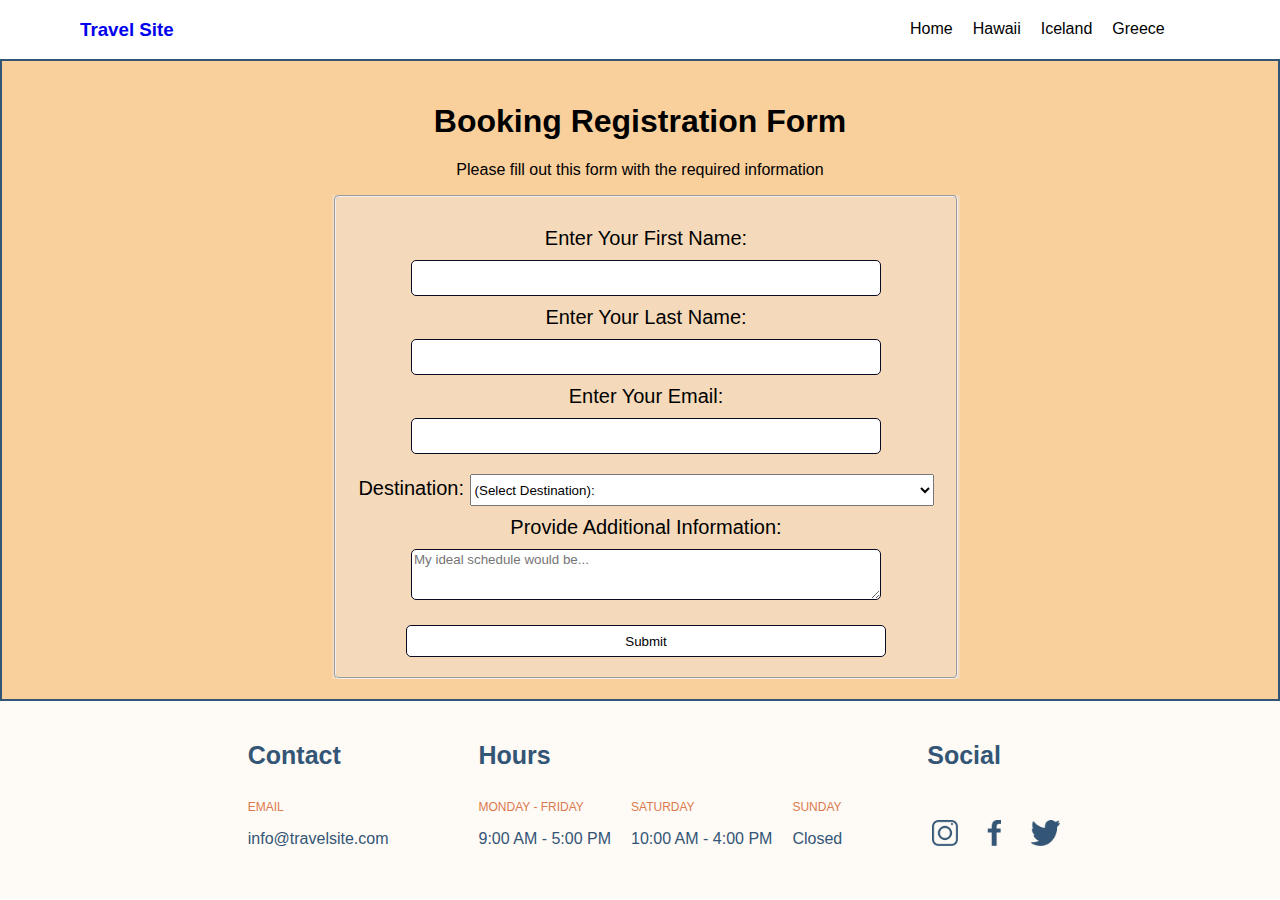
==== Howard-Yen-travelsite/pages/GetStarted.html @ abac66bd "Adding <Diving Deeper> Suggested Features" ====
<!DOCTYPE html>
<html lang="en">
    <head>
        <meta charset="UTF-8">
        <meta name="viewport" content="width=device-width, initial-scale=1.0">
        <link rel="stylesheet" type="text/css" href="../css/global.css">
        <link rel="stylesheet" type="text/css" href="../css/GetStarted.css">
        <title>Travel Site - Get Started Page</title>
    </head>

    <body>
        <!-- Header -->
        <div class="header">
            <h3 class="header_title"><a href="../index.html" class="header_link">Travel Site</a></h3>
        
            <!-- Header Right Hand Side -->
            <div class="header_right">
                <ul class="header_list">
                    <a href="../index.html" class="header_itemlink"><li class="header_listitem">Home</li></a>
                    <a href="./hawaii.html" class="header_itemlink"><li class="header_listitem">Hawaii</li></a>
                    <a href="./iceland.html" class="header_itemlink"><li class="header_listitem">Iceland</li></a>
                    <a href="./greece.html" class="header_itemlink"><li class="header_listitem">Greece</li></a>
                </ul>
            </div>
        
        </div>

        <!-- GetStarted Container -->
        <div class="GetStarted_container">
            <h1>Booking Registration Form</h1>
            <p>Please fill out this form with the required information</p>

            <!-- Registration Form -->
            <form class="GetStarted_form">
                <fieldset class="GetStarted_formfield">

                    <label>
                        Enter Your First Name:
                        <input type="text" name="form_first-name" required />
                    </label>

                    <label>
                        Enter Your Last Name:
                        <input type="text" name="form_last-name" required />
                    </label>

                    <label>
                        Enter Your Email:
                        <input type="email" name="form_email" required />
                    </label>

                    <label>
                        Destination:
                        <select>
                            <option value="0">(Select Destination):</option>
                            <option value="1">Hawaii</option>
                            <option value="2">Iceland</option>
                            <option value="3">Greece</option>
                        </select>
                    </label>

                    <label>
                        Provide Additional Information:
                        <textarea name="form_addinfo" rows="3" cols="30" placeholder="My ideal schedule would be..."></textarea>
                    </label>
                
                    <input type="submit" value="Submit" />
                
                </fieldset>
            </form>
            

        </div>

        <!-- Footer -->
        <div class="footer">
            <!-- Contact Footer -->
            <div class="footer_contact">
                <h2 class="footer_title">Contact</h2>
                <p class="footer_subtitles">EMAIL</p>
                <p class="footer_description">info@travelsite.com</p>
            </div>

            <!-- Hours Footer -->
            <div class="footer_hours">
                <!-- Hours Footer Title -->
                <h2 class="footer_title">Hours</h2>

                <!-- Hours Footer Content -->
                <div class="footer-hours_content">
                    <!-- Monday to Friday -->
                    <div class="footer_weedays">
                        <p class="footer_subtitles">MONDAY - FRIDAY</p>
                        <p class="footer_description">9:00 AM - 5:00 PM</p>
                    </div>

                    <!-- Saturday -->
                    <div class="footer_saturday">
                        <p class="footer_subtitles">SATURDAY</p>
                        <p class="footer_description">10:00 AM - 4:00 PM</p>
                    </div>

                    <!-- Sunday -->
                    <div class="footer_sunday">
                        <p class="footer_subtitles">SUNDAY</p>
                        <p class="footer_description">Closed</p>
                    </div>
                </div>
                
            </div>

            <!-- Social Footer -->
            <div class="footer_social">
                <h2 class="footer_title">Social</h2>

                <!-- Social Footer Content -->
                <div class="footer-social_content">
                    <a class="footer-social_instagramlogolink" href="https://www.instagram.com/"><img class="footer-social_logoimg" alt="Instagram" src="../assets/images/icon-instagram.png"></a>
                    <a class="footer-social_facebooklogolink" href="https://www.facebook.com/"><img class="footer-social_logoimg" alt="Facebook" src="../assets/images/icon-facebook.png"></a>
                    <a class="footer-social_twitterlogolink" href="https://twitter.com/"><img class="footer-social_logoimg" alt="Twitter" src="../assets/images/icon-twitter.png"></a>
                </div>
                
            </div>
        </div>

    </body>
</html>
---- Howard-Yen-travelsite/css/global.css ----
/* All */
* {
    font-family: Verdana, Geneva, Tahoma, sans-serif;

}

/* Body */
body {
    width: 80rem;
    margin: 0rem;
}

/* Header */
.header {
    width: 100vw;
    background-color: #FFFFFF;
    color: #335576;
    display: flex;
    align-items: center;
}

.header_title {
    margin-left: 5rem;
}

.header_right {
    position: absolute;
    top: 0.25rem;
    left: 54.375rem;
}

.currentactive_page {
    padding-bottom: 0.375rem;
    border-bottom: 0.1875rem solid #DB7A4E;
}

.header_list {
    display: flex;
    flex-direction: row;
    gap: 1.25rem;
    justify-content: flex-end;
}

.header_link, .header_itemlink { 
    text-decoration: none;
    transition: transform .2s;
}

.header_itemlink {
    color: black;
}

.header_title:hover, .header_itemlink:hover {
    transform: scale(1.1);
}

a.header_link:visited {
    color: #335576;
}

a.header_itemlink:visited {
    color: black;
}

.header_listitem {
    list-style: none;
}

/* Footer */
.footer {
    background-color: #FEFAF5;
    color: #335576;
    display: flex;
    flex-direction: row;
    gap: 6.25rem;
    justify-content: center;
    padding-bottom: 3rem;
}

.footer_contact, .footer_hours, .footer_social {
    height: 9.2837rem;
}

.footer_contact {
    position: relative;
    left: 3.125rem;
}

.footer_hours {
    position: relative;
    left: 2.5rem;
}

.footer_social {
    position: relative;
    left: 1.5625rem;
}

.footer_title {
    margin-top: 2.5rem;
    margin-bottom: 1.875rem;
    font-size: 1.5625rem;
}

.footer_subtitles {
    color: #DB7A4E;
    margin-top: 0rem;
    font-size: 0.75rem;
}

.footer-contact_content, .footer-hours_content, .footer-social_content {
    height: 3rem;
}

.footer-hours_content {
    display: flex;
    flex-direction: row;
    gap: 1.25rem;
}

.footer-social_content {
    display: flex;
    flex-direction: row;
    flex-wrap: wrap;
    margin-top: 3.125rem;
}

.footer-social_instagramlogolink {
    position: relative;
    left: 0.3125rem;
    height: 25.85px;
}

.footer-social_facebooklogolink {
    position: relative;
    right: 0.5rem;
    height: 25.85px;
}

.footer-social_twitterlogolink {
    height: 25.85px;
}

.footer-social_logoimg {
    width: 38%;
    height: auto;
}
---- Howard-Yen-travelsite/css/GetStarted.css ----
.GetStarted_container {
    background-color: #f9cf9c;
    text-align: center;
    border: 2px solid #335576;
    padding: 20px 10px;
    color: black;
}

.GetStarted_form {
    background-color: #f4dabb;
    position: relative;
    left: 320px;
    width: 50%;
}

.GetStarted_formfield {
    padding: 20px 10px;
    border-radius: 5px;
}

label {
    display: block;
    font-size: 20px;
    margin: 10px;
}

input,
textarea,
select {
  margin: 10px 0 0 0;
  width: 80%;
  min-height: 2rem;
}

input, textarea {
    background-color: #ffffff;
    border: 1px solid #0a0a23;
    border-radius: 5px;
    color: black;
}
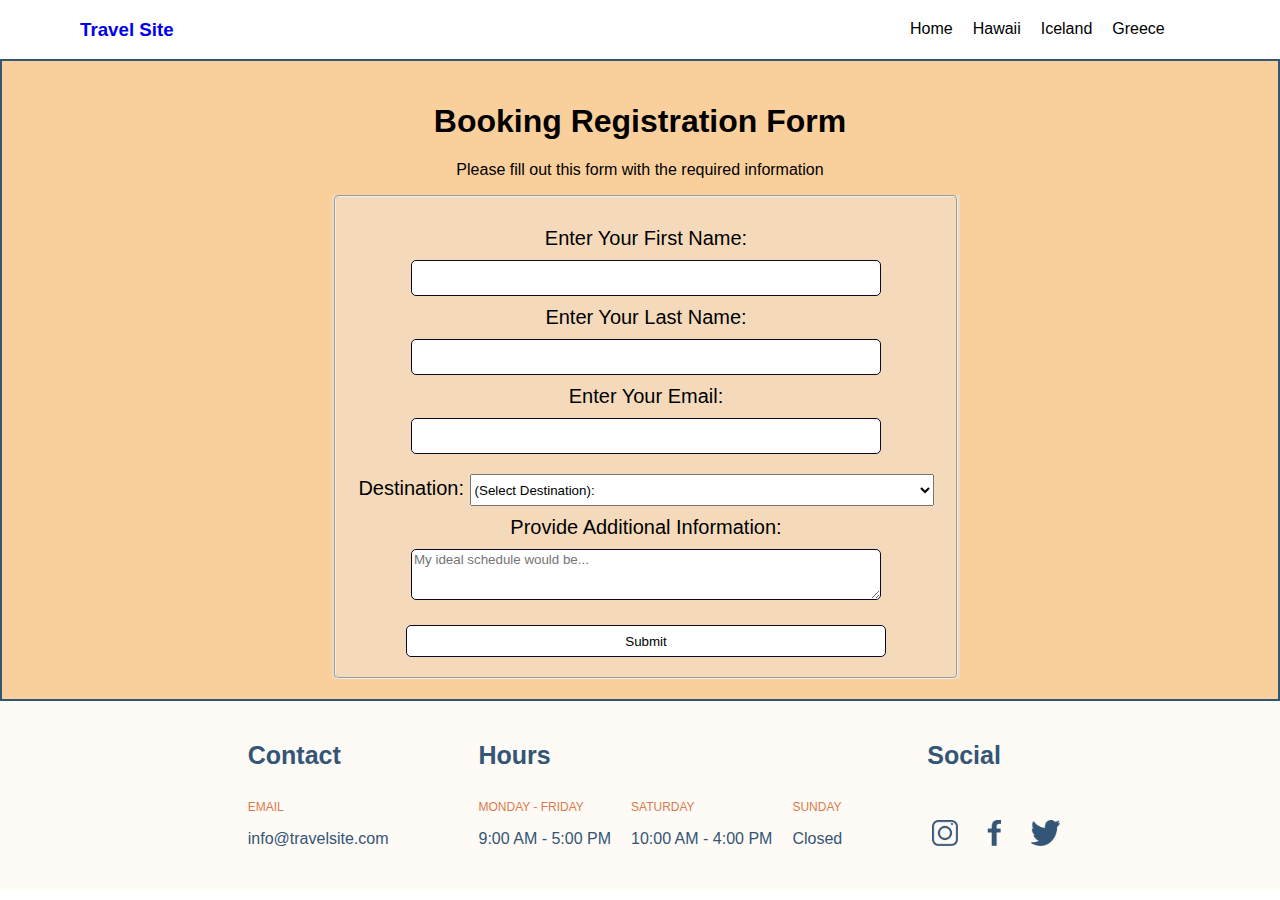
==== commit dbac184e: "Fixed the files based on the Coffee-Shop feedback" ====
--- a/Howard-Yen-travelsite/pages/GetStarted.html
+++ b/Howard-Yen-travelsite/pages/GetStarted.html
@@ -16,10 +16,10 @@
             <!-- Header Right Hand Side -->
             <div class="header_right">
                 <ul class="header_list">
-                    <a href="../index.html" class="header_itemlink"><li class="header_listitem">Home</li></a>
-                    <a href="./hawaii.html" class="header_itemlink"><li class="header_listitem">Hawaii</li></a>
-                    <a href="./iceland.html" class="header_itemlink"><li class="header_listitem">Iceland</li></a>
-                    <a href="./greece.html" class="header_itemlink"><li class="header_listitem">Greece</li></a>
+                    <li class="header_listitem"><a href="../index.html" class="header_itemlink">Home</a></li>
+                    <li class="header_listitem"><a href="./hawaii.html" class="header_itemlink">Hawaii</a></li>
+                    <li class="header_listitem"><a href="./iceland.html" class="header_itemlink">Iceland</a></li>
+                    <li class="header_listitem"><a href="./greece.html" class="header_itemlink">Greece</a></li>
                 </ul>
             </div>
         
@@ -115,9 +115,9 @@
 
                 <!-- Social Footer Content -->
                 <div class="footer-social_content">
-                    <a class="footer-social_instagramlogolink" href="https://www.instagram.com/"><img class="footer-social_logoimg" alt="Instagram" src="../assets/images/icon-instagram.png"></a>
-                    <a class="footer-social_facebooklogolink" href="https://www.facebook.com/"><img class="footer-social_logoimg" alt="Facebook" src="../assets/images/icon-facebook.png"></a>
-                    <a class="footer-social_twitterlogolink" href="https://twitter.com/"><img class="footer-social_logoimg" alt="Twitter" src="../assets/images/icon-twitter.png"></a>
+                    <a class="footer-social_instagramlogolink" href="https://www.instagram.com/" target="_blank"><img class="footer-social_logoimg" alt="Instagram" src="../assets/icons/icon-instagram.png"></a>
+                    <a class="footer-social_facebooklogolink" href="https://www.facebook.com/" target="_blank"><img class="footer-social_logoimg" alt="Facebook" src="../assets/icons/icon-facebook.png"></a>
+                    <a class="footer-social_twitterlogolink" href="https://twitter.com/" target="_blank"><img class="footer-social_logoimg" alt="Twitter" src="../assets/icons/icon-twitter.png"></a>
                 </div>
                 
             </div>
--- a/Howard-Yen-travelsite/css/global.css
+++ b/Howard-Yen-travelsite/css/global.css
@@ -43,6 +43,9 @@
 
 .header_link, .header_itemlink { 
     text-decoration: none;
+}
+
+.header_link, .header_listitem {
     transition: transform .2s;
 }
 
@@ -50,7 +53,7 @@
     color: black;
 }
 
-.header_title:hover, .header_itemlink:hover {
+.header_title:hover, .header_listitem:hover {
     transform: scale(1.1);
 }
 
@@ -74,7 +77,7 @@
     flex-direction: row;
     gap: 6.25rem;
     justify-content: center;
-    padding-bottom: 3rem;
+    padding-bottom: 2.5rem;
 }
 
 .footer_contact, .footer_hours, .footer_social {
